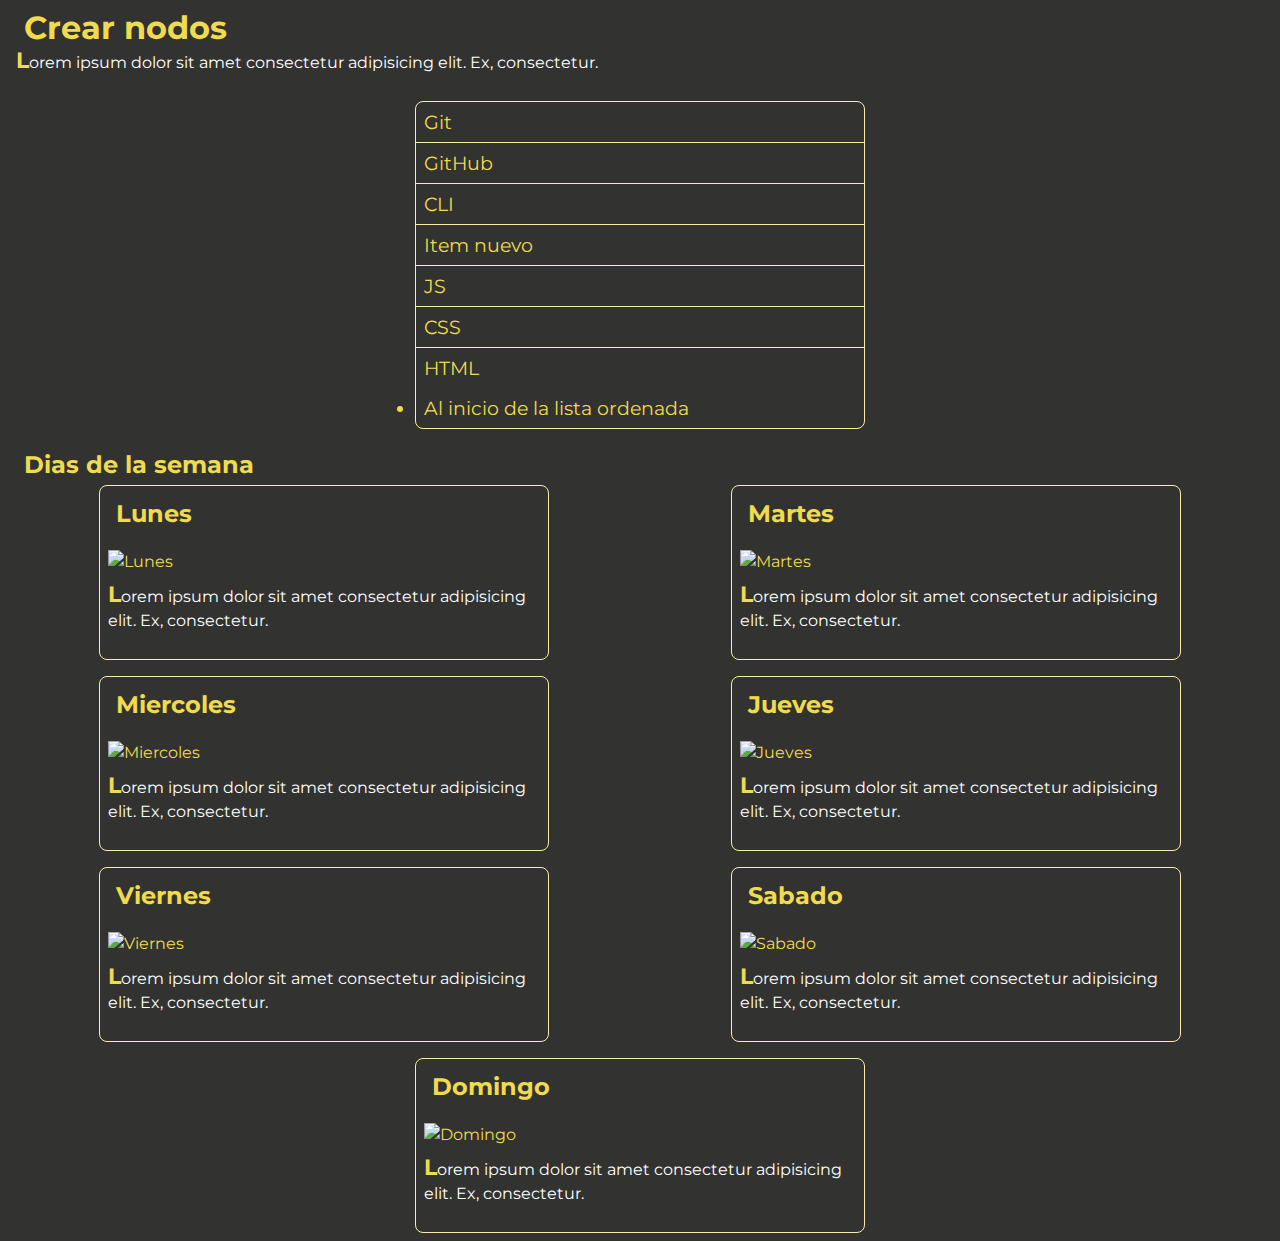
==== index.html @ 8e965137 "aprendiendo DOM" ====
<!DOCTYPE html>
<html lang="en">

<head>
  <meta charset="UTF-8">
  <meta name="viewport" content="width=device-width, initial-scale=1.0">
  <title>Crear y agregar Nodos</title>
  <link rel="stylesheet" href="styles.css">
  <link href='https://unpkg.com/boxicons@2.1.4/css/boxicons.min.css' rel='stylesheet'>
</head>

<body>
  <main>
    <section>
      <div class="container">
        <h1>Crear nodos</h1>
        <p>
          Lorem ipsum dolor sit amet consectetur adipisicing elit. Ex, consectetur.
        </p>
      </div>
    </section>
    <section>
      <div class="container">
        <div class="card">
          <ul id="list">
            <li class="item">Git</li>
            <li class="item">GitHub</li>
            <li class="item">CLI</li>
          </ul>
        </div>
      </div>
    </section>
    <section>
      <div class="container">
        <h2>Dias de la semana</h2>
        <div class="cards" id="dias">
        </div>
    </section>
  </main>

  <script src="app.js"></script>
</body>

</html>
---- styles.css ----
@import url("https://fonts.googleapis.com/css2?family=Montserrat:ital,wght@0,100..900;1,100..900&display=swap");

* {
  margin: 0;
  padding: 0;
  box-sizing: border-box;
}

:root {
  --starship: #f0db4f;
  --heavyMetal: #323330;
  --drover: #fcecac;
  --sycamore: #8c7c3c;
  --white: #fff;
  --max-width: 1400px;
  --padding: 8px;
  --margin: 10px;
  --boder-radius: 8px;
  --transition: 1s;
}

::selection {
  background: var(--sycamore);
}

body {
  background: var(--heavyMetal);
  color: var(--starship);
  line-height: 24px;
  font-size: 16px;
  font-family: "Montserrat", sans-serif;
}

header {
  text-align: center;
  background: var(--heavyMetal);
  color: var(--starship);
  border-bottom: solid 1px var(--sycamore);
  margin-bottom: var(--margin);
}

section {
  padding: var(--padding);
}

a {
  color: var(--starship);
  text-decoration: none;
}

h1,
h2 {
  padding: var(--padding);
}

p {
  font-size: 1rem;
  margin: 0 0 var(--margin);
  color: var(--white);
}

p::first-letter {
  font-size: 1.4rem;
  color: var(--starship);
  font-weight: bold;
}

ul {
  list-style: none;
}

ul.list > li.item {
  cursor: pointer;
}

li.item:hover a {
  color: var(--heavyMetal);
}

.container {
  max-width: var(--max-width);
  margin: 0 auto;
  padding: 0 var(--padding);
}

.search {
  display: flex;
  justify-content: end;
}

.search__form {
  border: solid 1px var(--drover);
  border-radius: var(--boder-radius);
  margin-bottom: var(--margin);
  padding: var(--padding);
  display: inline-grid;
  justify-content: end;
  grid-template-columns: auto 60px;
  grid-template-rows: auto;
  gap: 4px;
}

.input {
  width: 100%;
  padding: var(--padding);
  outline: none;
  border: solid 1px var(--starship);
  border-radius: var(--boder-radius);
  font-size: 1rem;
  color: var(--heavyMetal);
}

.cards {
  display: flex;
  flex-wrap: wrap;
  gap: 1rem;
}

.card {
  width: 450px;
  border: solid 1px var(--drover);
  border-radius: var(--boder-radius);
  margin: 0 auto;
}

.card__header {
  padding: var(--padding);
}

.card__title {
  text-wrap: wrap;
}

.card__body {
  padding: var(--padding);
}

.card__img {
  width: 100%;
  display: block;
  object-fit: contain;
}

.card__paragraph {
  padding: var(--padding) 0;
}

.button {
  padding: var(--padding);
  background: var(--starship);
  color: var(--heavyMetal);
  border-radius: var(--boder-radius);
  font-size: 1rem;
  font-weight: 600;
  display: inline-flex;
  justify-content: space-evenly;
  align-items: center;
  /* margin: var(--margin); */
  transition: var(--transition);
  border: solid 0.5px var(--starship);
  cursor: pointer;
}

.button--outline {
  background: var(--heavyMetal);
  color: var(--starship);
}

.button:hover {
  background: var(--heavyMetal);
  color: var(--starship);
  border: solid 0.5px var(--starship);
}

.button--outline:hover {
  background: var(--starship);
  color: var(--heavyMetal);
}

.button__text {
}

.button__icon {
  font-size: 1.4rem;
}

.list {
  text-align: center;
  padding: var(--padding);
}

.item {
  border-bottom: solid 1px var(--drover);
  padding: var(--padding);
  transition: var(--transition);
  font-size: 1.2rem;
}

.item:hover {
  background: var(--drover);
  color: var(--heavyMetal);
}

ul.list > li.item a:visited {
  color: var(--sycamore);
}

.item:last-child {
  border: none;
}

.border {
  border: solid 1px var(--starship);
}

.color-primary {
  color: var(--starship);
}

.color-dark {
  color: var(--heavyMetal);
}
.bg-dark {
  background: var(--heavyMetal);
}
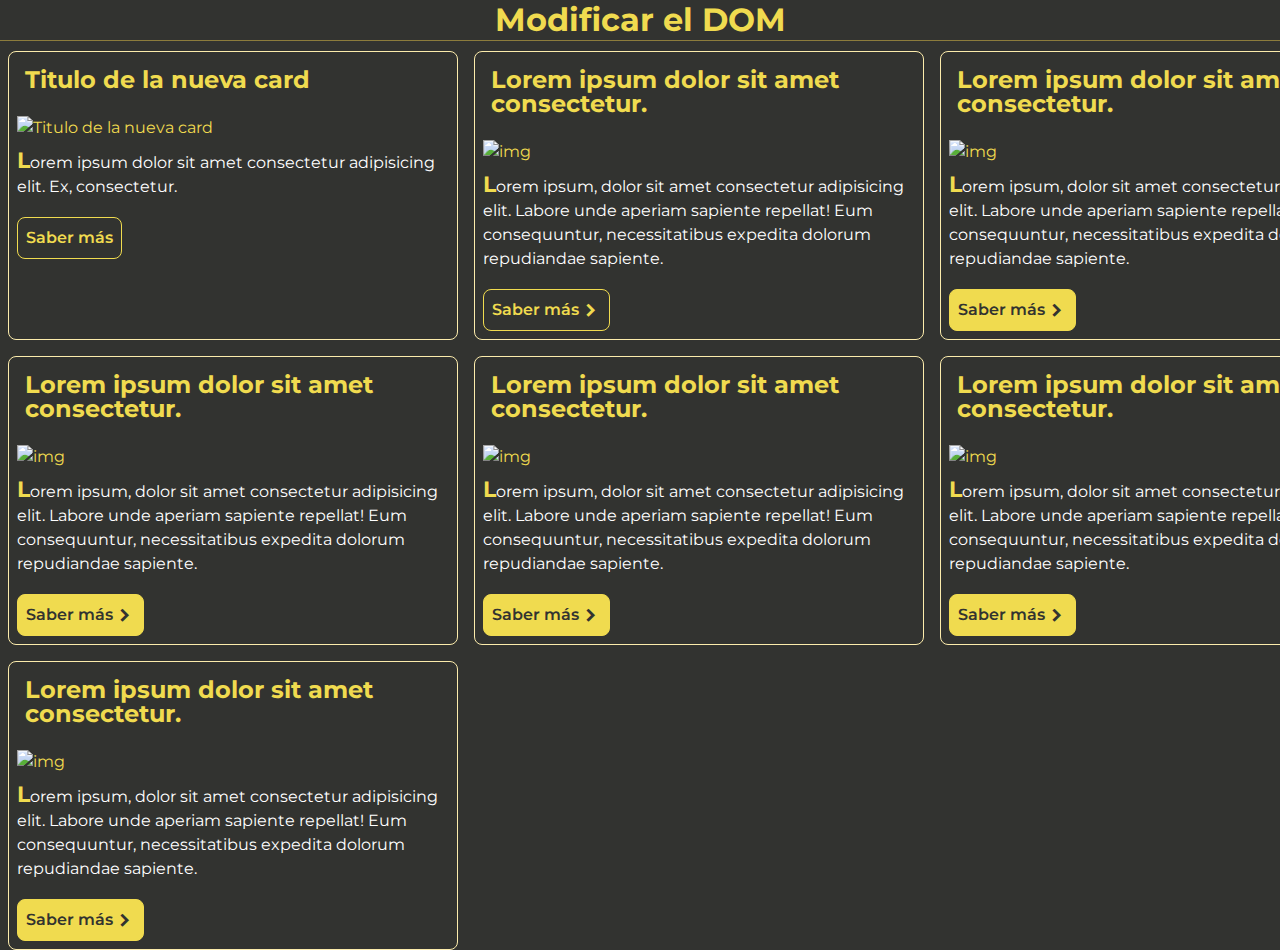
==== commit bc75f27f: "continuación" ====
--- a/index.html
+++ b/index.html
@@ -4,40 +4,132 @@
 <head>
   <meta charset="UTF-8">
   <meta name="viewport" content="width=device-width, initial-scale=1.0">
-  <title>Crear y agregar Nodos</title>
+  <title>Modificar</title>
   <link rel="stylesheet" href="styles.css">
   <link href='https://unpkg.com/boxicons@2.1.4/css/boxicons.min.css' rel='stylesheet'>
 </head>
 
 <body>
+  <header>
+    <div class="container">
+      <h1>Modificar el DOM</h1>
+    </div>
+  </header>
   <main>
     <section>
-      <div class="container">
-        <h1>Crear nodos</h1>
-        <p>
-          Lorem ipsum dolor sit amet consectetur adipisicing elit. Ex, consectetur.
-        </p>
+      <div class="container cards" id="cards">
+        <div class="card">
+          <div class="card__header">
+            <h2 class="card__title">
+              Lorem ipsum dolor sit amet consectetur.
+            </h2>
+          </div>
+          <div class="card__body">
+            <img src="https://picsum.photos/640/360" class="card__img" alt="img">
+            <p class="card__paragraph">
+              Lorem ipsum, dolor sit amet consectetur adipisicing elit. Labore unde aperiam sapiente repellat! Eum
+              consequuntur, necessitatibus expedita dolorum repudiandae sapiente.
+            </p>
+            <a href="#" class="button button--outline">
+              <span class="button__text">Saber más</span>
+              <i class='bx bxs-chevron-right button__icon'></i>
+            </a>
+          </div>
+        </div>
+        <div class="card">
+          <div class="card__header">
+            <h2 class="card__title">
+              Lorem ipsum dolor sit amet consectetur.
+            </h2>
+          </div>
+          <div class="card__body">
+            <img src="https://picsum.photos/640/360" class="card__img" alt="img">
+            <p class="card__paragraph">
+              Lorem ipsum, dolor sit amet consectetur adipisicing elit. Labore unde aperiam sapiente repellat! Eum
+              consequuntur, necessitatibus expedita dolorum repudiandae sapiente.
+            </p>
+            <a href="#" class="button">
+              <span class="button__text">Saber más</span>
+              <i class='bx bxs-chevron-right button__icon'></i>
+            </a>
+          </div>
+        </div>
+        <div class="card">
+          <div class="card__header">
+            <h2 class="card__title">
+              Lorem ipsum dolor sit amet consectetur.
+            </h2>
+          </div>
+          <div class="card__body">
+            <img src="https://picsum.photos/640/360" class="card__img" alt="img">
+            <p class="card__paragraph">
+              Lorem ipsum, dolor sit amet consectetur adipisicing elit. Labore unde aperiam sapiente repellat! Eum
+              consequuntur, necessitatibus expedita dolorum repudiandae sapiente.
+            </p>
+            <a href="#" class="button">
+              <span class="button__text">Saber más</span>
+              <i class='bx bxs-chevron-right button__icon'></i>
+            </a>
+          </div>
+        </div>
+        <div class="card">
+          <div class="card__header">
+            <h2 class="card__title">
+              Lorem ipsum dolor sit amet consectetur.
+            </h2>
+          </div>
+          <div class="card__body">
+            <img src="https://picsum.photos/640/360" class="card__img" alt="img">
+            <p class="card__paragraph">
+              Lorem ipsum, dolor sit amet consectetur adipisicing elit. Labore unde aperiam sapiente repellat! Eum
+              consequuntur, necessitatibus expedita dolorum repudiandae sapiente.
+            </p>
+            <a href="#" class="button">
+              <span class="button__text">Saber más</span>
+              <i class='bx bxs-chevron-right button__icon'></i>
+            </a>
+          </div>
+        </div>
+        <div class="card">
+          <div class="card__header">
+            <h2 class="card__title">
+              Lorem ipsum dolor sit amet consectetur.
+            </h2>
+          </div>
+          <div class="card__body">
+            <img src="https://picsum.photos/640/360" class="card__img" alt="img">
+            <p class="card__paragraph">
+              Lorem ipsum, dolor sit amet consectetur adipisicing elit. Labore unde aperiam sapiente repellat! Eum
+              consequuntur, necessitatibus expedita dolorum repudiandae sapiente.
+            </p>
+            <a href="#" class="button">
+              <span class="button__text">Saber más</span>
+              <i class='bx bxs-chevron-right button__icon'></i>
+            </a>
+          </div>
+        </div>
+        <div class="card">
+          <div class="card__header">
+            <h2 class="card__title">
+              Lorem ipsum dolor sit amet consectetur.
+            </h2>
+          </div>
+          <div class="card__body">
+            <img src="https://picsum.photos/640/360" class="card__img" alt="img">
+            <p class="card__paragraph">
+              Lorem ipsum, dolor sit amet consectetur adipisicing elit. Labore unde aperiam sapiente repellat! Eum
+              consequuntur, necessitatibus expedita dolorum repudiandae sapiente.
+            </p>
+            <a href="#" class="button">
+              <span class="button__text">Saber más</span>
+              <i class='bx bxs-chevron-right button__icon'></i>
+            </a>
+          </div>
+        </div>
+
       </div>
     </section>
-    <section>
-      <div class="container">
-        <div class="card">
-          <ul id="list">
-            <li class="item">Git</li>
-            <li class="item">GitHub</li>
-            <li class="item">CLI</li>
-          </ul>
-        </div>
-      </div>
-    </section>
-    <section>
-      <div class="container">
-        <h2>Dias de la semana</h2>
-        <div class="cards" id="dias">
-        </div>
-    </section>
   </main>
-
   <script src="app.js"></script>
 </body>
 
--- a/styles.css
+++ b/styles.css
@@ -39,15 +39,6 @@
   margin-bottom: var(--margin);
 }
 
-section {
-  padding: var(--padding);
-}
-
-a {
-  color: var(--starship);
-  text-decoration: none;
-}
-
 h1,
 h2 {
   padding: var(--padding);
@@ -69,12 +60,13 @@
   list-style: none;
 }
 
-ul.list > li.item {
-  cursor: pointer;
+a {
+  color: var(--starship);
+  text-decoration: none;
 }
 
-li.item:hover a {
-  color: var(--heavyMetal);
+section {
+  background: var(--heavyMetal);
 }
 
 .container {
@@ -83,35 +75,9 @@
   padding: 0 var(--padding);
 }
 
-.search {
-  display: flex;
-  justify-content: end;
-}
-
-.search__form {
-  border: solid 1px var(--drover);
-  border-radius: var(--boder-radius);
-  margin-bottom: var(--margin);
-  padding: var(--padding);
-  display: inline-grid;
-  justify-content: end;
-  grid-template-columns: auto 60px;
-  grid-template-rows: auto;
-  gap: 4px;
-}
-
-.input {
-  width: 100%;
-  padding: var(--padding);
-  outline: none;
-  border: solid 1px var(--starship);
-  border-radius: var(--boder-radius);
-  font-size: 1rem;
-  color: var(--heavyMetal);
-}
-
 .cards {
-  display: flex;
+  display: grid;
+  grid-template-columns: repeat(3, 1fr);
   flex-wrap: wrap;
   gap: 1rem;
 }
@@ -192,7 +158,7 @@
 .item {
   border-bottom: solid 1px var(--drover);
   padding: var(--padding);
-  transition: var(--transition);
+  transition: 1s;
   font-size: 1.2rem;
 }
 
@@ -201,25 +167,6 @@
   color: var(--heavyMetal);
 }
 
-ul.list > li.item a:visited {
+.before {
   color: var(--sycamore);
 }
-
-.item:last-child {
-  border: none;
-}
-
-.border {
-  border: solid 1px var(--starship);
-}
-
-.color-primary {
-  color: var(--starship);
-}
-
-.color-dark {
-  color: var(--heavyMetal);
-}
-.bg-dark {
-  background: var(--heavyMetal);
-}
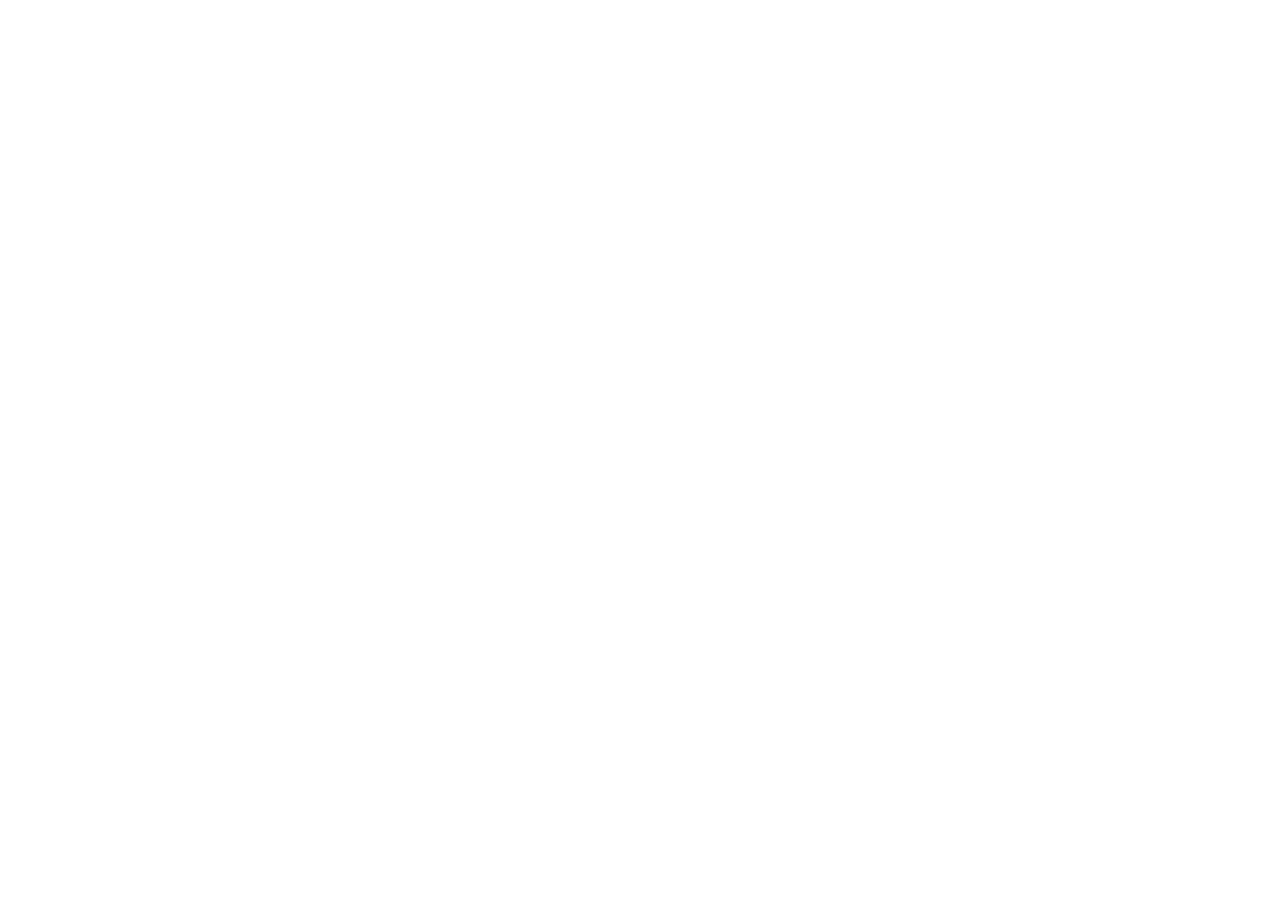
==== commit 17ee407b: "modificaciones" ====
--- a/index.html
+++ b/index.html
@@ -1,136 +1,15 @@
 <!DOCTYPE html>
 <html lang="en">
+<head>
+    <meta charset="UTF-8">
+    <meta name="viewport" content="width=device-width, initial-scale=1.0">
+    <title>Practica JS</title>
+    <link rel="stylesheet" href="styles.css">
+</head>
+<body>
+    
+    <div id="root" class="content"></div>
 
-<head>
-  <meta charset="UTF-8">
-  <meta name="viewport" content="width=device-width, initial-scale=1.0">
-  <title>Modificar</title>
-  <link rel="stylesheet" href="styles.css">
-  <link href='https://unpkg.com/boxicons@2.1.4/css/boxicons.min.css' rel='stylesheet'>
-</head>
-
-<body>
-  <header>
-    <div class="container">
-      <h1>Modificar el DOM</h1>
-    </div>
-  </header>
-  <main>
-    <section>
-      <div class="container cards" id="cards">
-        <div class="card">
-          <div class="card__header">
-            <h2 class="card__title">
-              Lorem ipsum dolor sit amet consectetur.
-            </h2>
-          </div>
-          <div class="card__body">
-            <img src="https://picsum.photos/640/360" class="card__img" alt="img">
-            <p class="card__paragraph">
-              Lorem ipsum, dolor sit amet consectetur adipisicing elit. Labore unde aperiam sapiente repellat! Eum
-              consequuntur, necessitatibus expedita dolorum repudiandae sapiente.
-            </p>
-            <a href="#" class="button button--outline">
-              <span class="button__text">Saber más</span>
-              <i class='bx bxs-chevron-right button__icon'></i>
-            </a>
-          </div>
-        </div>
-        <div class="card">
-          <div class="card__header">
-            <h2 class="card__title">
-              Lorem ipsum dolor sit amet consectetur.
-            </h2>
-          </div>
-          <div class="card__body">
-            <img src="https://picsum.photos/640/360" class="card__img" alt="img">
-            <p class="card__paragraph">
-              Lorem ipsum, dolor sit amet consectetur adipisicing elit. Labore unde aperiam sapiente repellat! Eum
-              consequuntur, necessitatibus expedita dolorum repudiandae sapiente.
-            </p>
-            <a href="#" class="button">
-              <span class="button__text">Saber más</span>
-              <i class='bx bxs-chevron-right button__icon'></i>
-            </a>
-          </div>
-        </div>
-        <div class="card">
-          <div class="card__header">
-            <h2 class="card__title">
-              Lorem ipsum dolor sit amet consectetur.
-            </h2>
-          </div>
-          <div class="card__body">
-            <img src="https://picsum.photos/640/360" class="card__img" alt="img">
-            <p class="card__paragraph">
-              Lorem ipsum, dolor sit amet consectetur adipisicing elit. Labore unde aperiam sapiente repellat! Eum
-              consequuntur, necessitatibus expedita dolorum repudiandae sapiente.
-            </p>
-            <a href="#" class="button">
-              <span class="button__text">Saber más</span>
-              <i class='bx bxs-chevron-right button__icon'></i>
-            </a>
-          </div>
-        </div>
-        <div class="card">
-          <div class="card__header">
-            <h2 class="card__title">
-              Lorem ipsum dolor sit amet consectetur.
-            </h2>
-          </div>
-          <div class="card__body">
-            <img src="https://picsum.photos/640/360" class="card__img" alt="img">
-            <p class="card__paragraph">
-              Lorem ipsum, dolor sit amet consectetur adipisicing elit. Labore unde aperiam sapiente repellat! Eum
-              consequuntur, necessitatibus expedita dolorum repudiandae sapiente.
-            </p>
-            <a href="#" class="button">
-              <span class="button__text">Saber más</span>
-              <i class='bx bxs-chevron-right button__icon'></i>
-            </a>
-          </div>
-        </div>
-        <div class="card">
-          <div class="card__header">
-            <h2 class="card__title">
-              Lorem ipsum dolor sit amet consectetur.
-            </h2>
-          </div>
-          <div class="card__body">
-            <img src="https://picsum.photos/640/360" class="card__img" alt="img">
-            <p class="card__paragraph">
-              Lorem ipsum, dolor sit amet consectetur adipisicing elit. Labore unde aperiam sapiente repellat! Eum
-              consequuntur, necessitatibus expedita dolorum repudiandae sapiente.
-            </p>
-            <a href="#" class="button">
-              <span class="button__text">Saber más</span>
-              <i class='bx bxs-chevron-right button__icon'></i>
-            </a>
-          </div>
-        </div>
-        <div class="card">
-          <div class="card__header">
-            <h2 class="card__title">
-              Lorem ipsum dolor sit amet consectetur.
-            </h2>
-          </div>
-          <div class="card__body">
-            <img src="https://picsum.photos/640/360" class="card__img" alt="img">
-            <p class="card__paragraph">
-              Lorem ipsum, dolor sit amet consectetur adipisicing elit. Labore unde aperiam sapiente repellat! Eum
-              consequuntur, necessitatibus expedita dolorum repudiandae sapiente.
-            </p>
-            <a href="#" class="button">
-              <span class="button__text">Saber más</span>
-              <i class='bx bxs-chevron-right button__icon'></i>
-            </a>
-          </div>
-        </div>
-
-      </div>
-    </section>
-  </main>
-  <script src="app.js"></script>
+    <script src="/JS/app.js" type="module"></script>
 </body>
-
 </html>--- a/styles.css
+++ b/styles.css
@@ -1,172 +1,13 @@
-@import url("https://fonts.googleapis.com/css2?family=Montserrat:ital,wght@0,100..900;1,100..900&display=swap");
-
-* {
-  margin: 0;
-  padding: 0;
-  box-sizing: border-box;
+.card {
+    width: 200px;
+    height: 200px;
+    margin: 5px;
+    padding: 20px;
+    border: solid 1px #c2c2c2;
+    background-color: #6d6a6a;
 }
 
-:root {
-  --starship: #f0db4f;
-  --heavyMetal: #323330;
-  --drover: #fcecac;
-  --sycamore: #8c7c3c;
-  --white: #fff;
-  --max-width: 1400px;
-  --padding: 8px;
-  --margin: 10px;
-  --boder-radius: 8px;
-  --transition: 1s;
-}
-
-::selection {
-  background: var(--sycamore);
-}
-
-body {
-  background: var(--heavyMetal);
-  color: var(--starship);
-  line-height: 24px;
-  font-size: 16px;
-  font-family: "Montserrat", sans-serif;
-}
-
-header {
-  text-align: center;
-  background: var(--heavyMetal);
-  color: var(--starship);
-  border-bottom: solid 1px var(--sycamore);
-  margin-bottom: var(--margin);
-}
-
-h1,
-h2 {
-  padding: var(--padding);
-}
-
-p {
-  font-size: 1rem;
-  margin: 0 0 var(--margin);
-  color: var(--white);
-}
-
-p::first-letter {
-  font-size: 1.4rem;
-  color: var(--starship);
-  font-weight: bold;
-}
-
-ul {
-  list-style: none;
-}
-
-a {
-  color: var(--starship);
-  text-decoration: none;
-}
-
-section {
-  background: var(--heavyMetal);
-}
-
-.container {
-  max-width: var(--max-width);
-  margin: 0 auto;
-  padding: 0 var(--padding);
-}
-
-.cards {
-  display: grid;
-  grid-template-columns: repeat(3, 1fr);
-  flex-wrap: wrap;
-  gap: 1rem;
-}
-
-.card {
-  width: 450px;
-  border: solid 1px var(--drover);
-  border-radius: var(--boder-radius);
-  margin: 0 auto;
-}
-
-.card__header {
-  padding: var(--padding);
-}
-
-.card__title {
-  text-wrap: wrap;
-}
-
-.card__body {
-  padding: var(--padding);
-}
-
-.card__img {
-  width: 100%;
-  display: block;
-  object-fit: contain;
-}
-
-.card__paragraph {
-  padding: var(--padding) 0;
-}
-
-.button {
-  padding: var(--padding);
-  background: var(--starship);
-  color: var(--heavyMetal);
-  border-radius: var(--boder-radius);
-  font-size: 1rem;
-  font-weight: 600;
-  display: inline-flex;
-  justify-content: space-evenly;
-  align-items: center;
-  /* margin: var(--margin); */
-  transition: var(--transition);
-  border: solid 0.5px var(--starship);
-  cursor: pointer;
-}
-
-.button--outline {
-  background: var(--heavyMetal);
-  color: var(--starship);
-}
-
-.button:hover {
-  background: var(--heavyMetal);
-  color: var(--starship);
-  border: solid 0.5px var(--starship);
-}
-
-.button--outline:hover {
-  background: var(--starship);
-  color: var(--heavyMetal);
-}
-
-.button__text {
-}
-
-.button__icon {
-  font-size: 1.4rem;
-}
-
-.list {
-  text-align: center;
-  padding: var(--padding);
-}
-
-.item {
-  border-bottom: solid 1px var(--drover);
-  padding: var(--padding);
-  transition: 1s;
-  font-size: 1.2rem;
-}
-
-.item:hover {
-  background: var(--drover);
-  color: var(--heavyMetal);
-}
-
-.before {
-  color: var(--sycamore);
-}
+.content {
+    display: flex;
+    flex-wrap: wrap;
+}